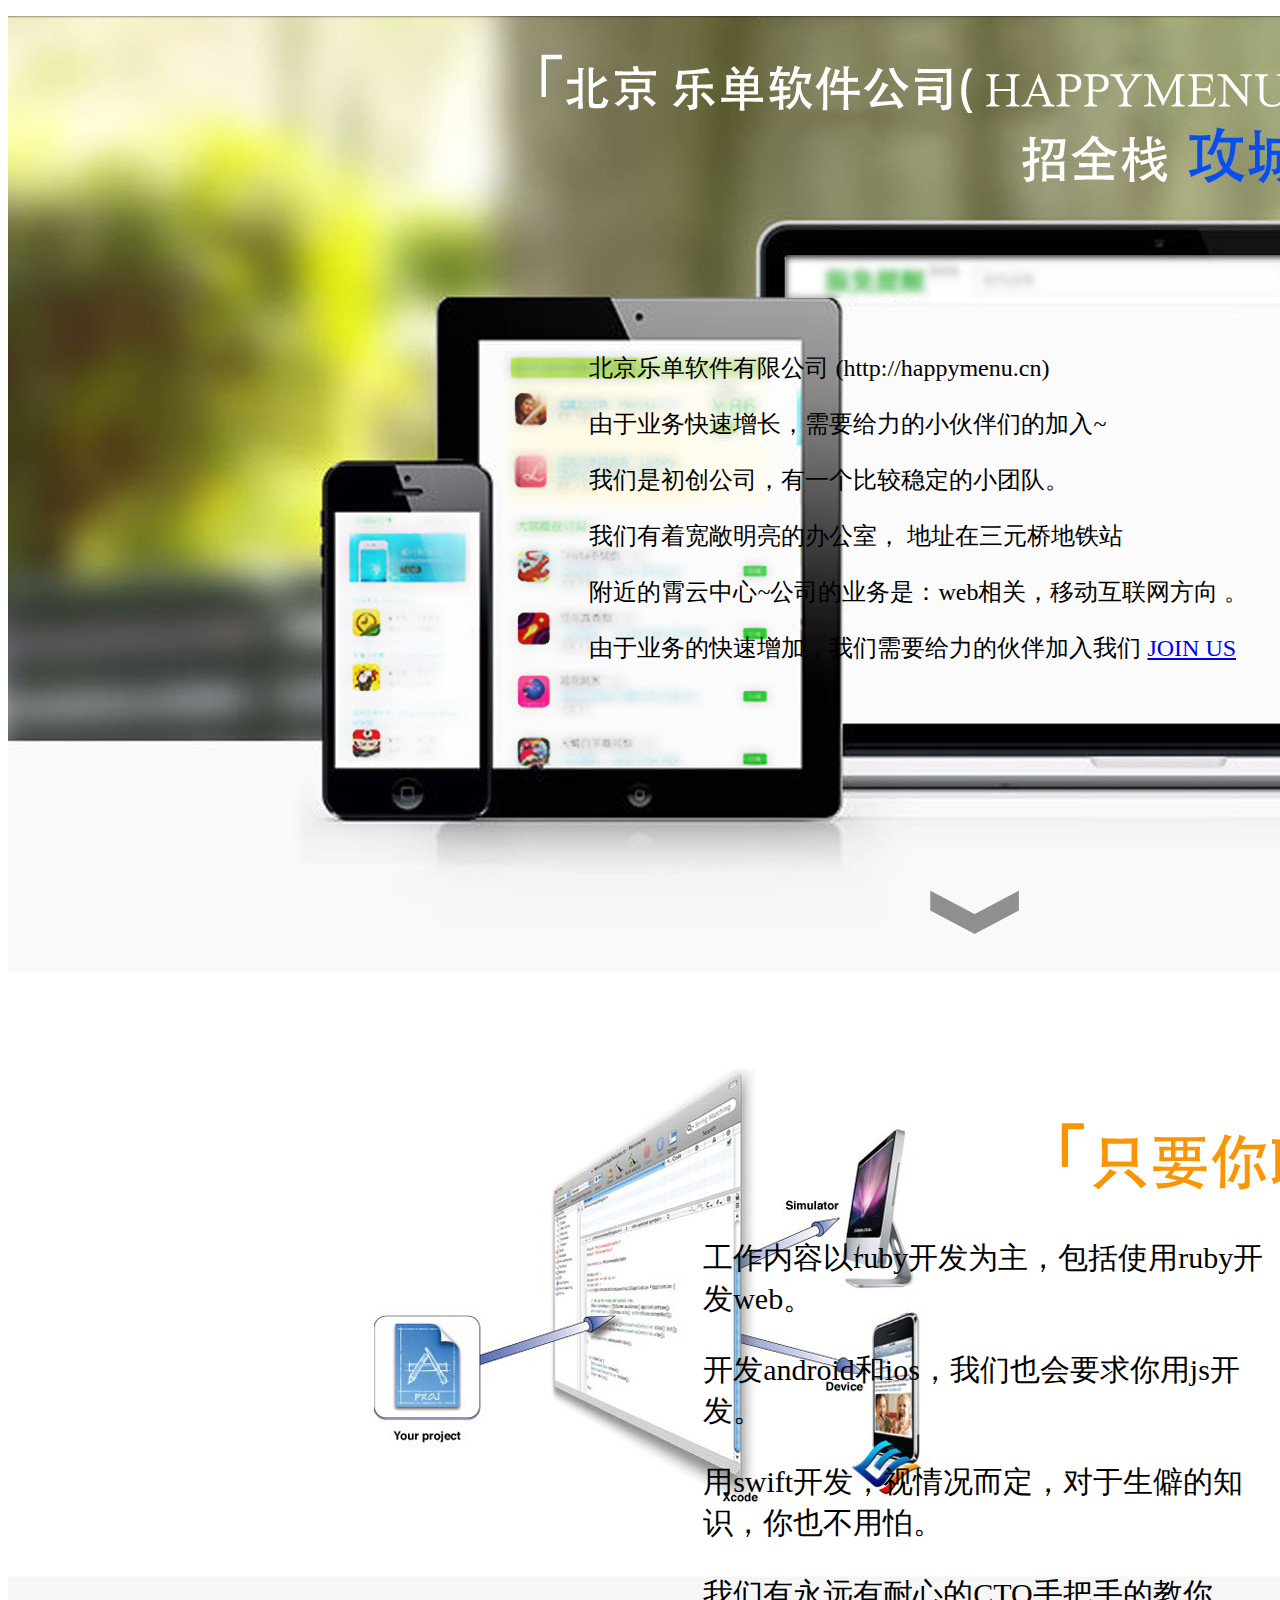
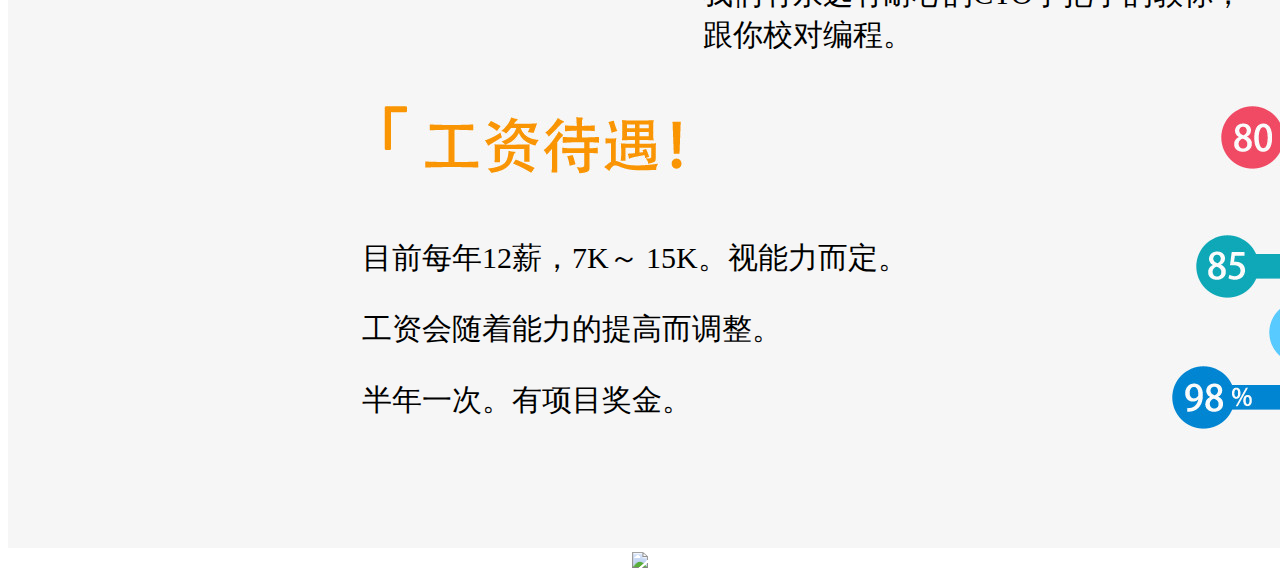
==== index.html @ 673bc85c "新文件:       join_us/README.md 	新文件:       join_us/content.jpg 	新文件:       join_us/footer.jpg 	新文件:   " ====
<!DOCTYPE html>
      <html>
      <head>
      <meta http-equiv="Content-Type" content="text/html; charset=utf-8"/>
      </head>
      <body>
      <div style='text-align: center ;width: 100%;position:relative'>
        <div style="position: absolute; left: 46%; top: 320px; color: black; font-size: 24px; text-align: left";>
          <p>北京乐单软件有限公司 (http://happymenu.cn)</p>
          <p>由于业务快速增长，需要给力的小伙伴们的加入~</p>
          <p>我们是初创公司，有一个比较稳定的小团队。</p>
          <p>我们有着宽敞明亮的办公室， 地址在三元桥地铁站</p>
          <p>附近的霄云中心~公司的业务是：web相关，移动互联网方向 。</p>
          <p>由于业务的快速增加，我们需要给力的伙伴加入我们 <span> <a href="http://happymenu.cn/?f=index/p7">JOIN US</a><span></p>
        </div>
        <div style="position: absolute; left: 55%; top: 1200px; color: black; font-size: 30px; text-align: left;">
          <p>工作内容以ruby开发为主，包括使用ruby开发web。</p>
          <p>开发android和ios，我们也会要求你用js开发。</p>
          <p>用swift开发，视情况而定，对于生僻的知识，你也不用怕。</p>
          <p>我们有永远有耐心的CTO手把手的教你，跟你校对编程。</p>
        </div>
        <div style="position: absolute; left: 28%; top: 1800px; color: black; font-size: 30px; text-align: left;">
          <p>目前每年12薪，7K～ 15K。视能力而定。</p>
          <p>工资会随着能力的提高而调整。</p>
          <p>半年一次。有项目奖金。<p>
        </div>
          <img src="content.jpg"></img>
      </div>
      <div style='text-align: center ;position:relative'>
          <img src="job_list.png"></img>
        </div>
    </body>
    </html>
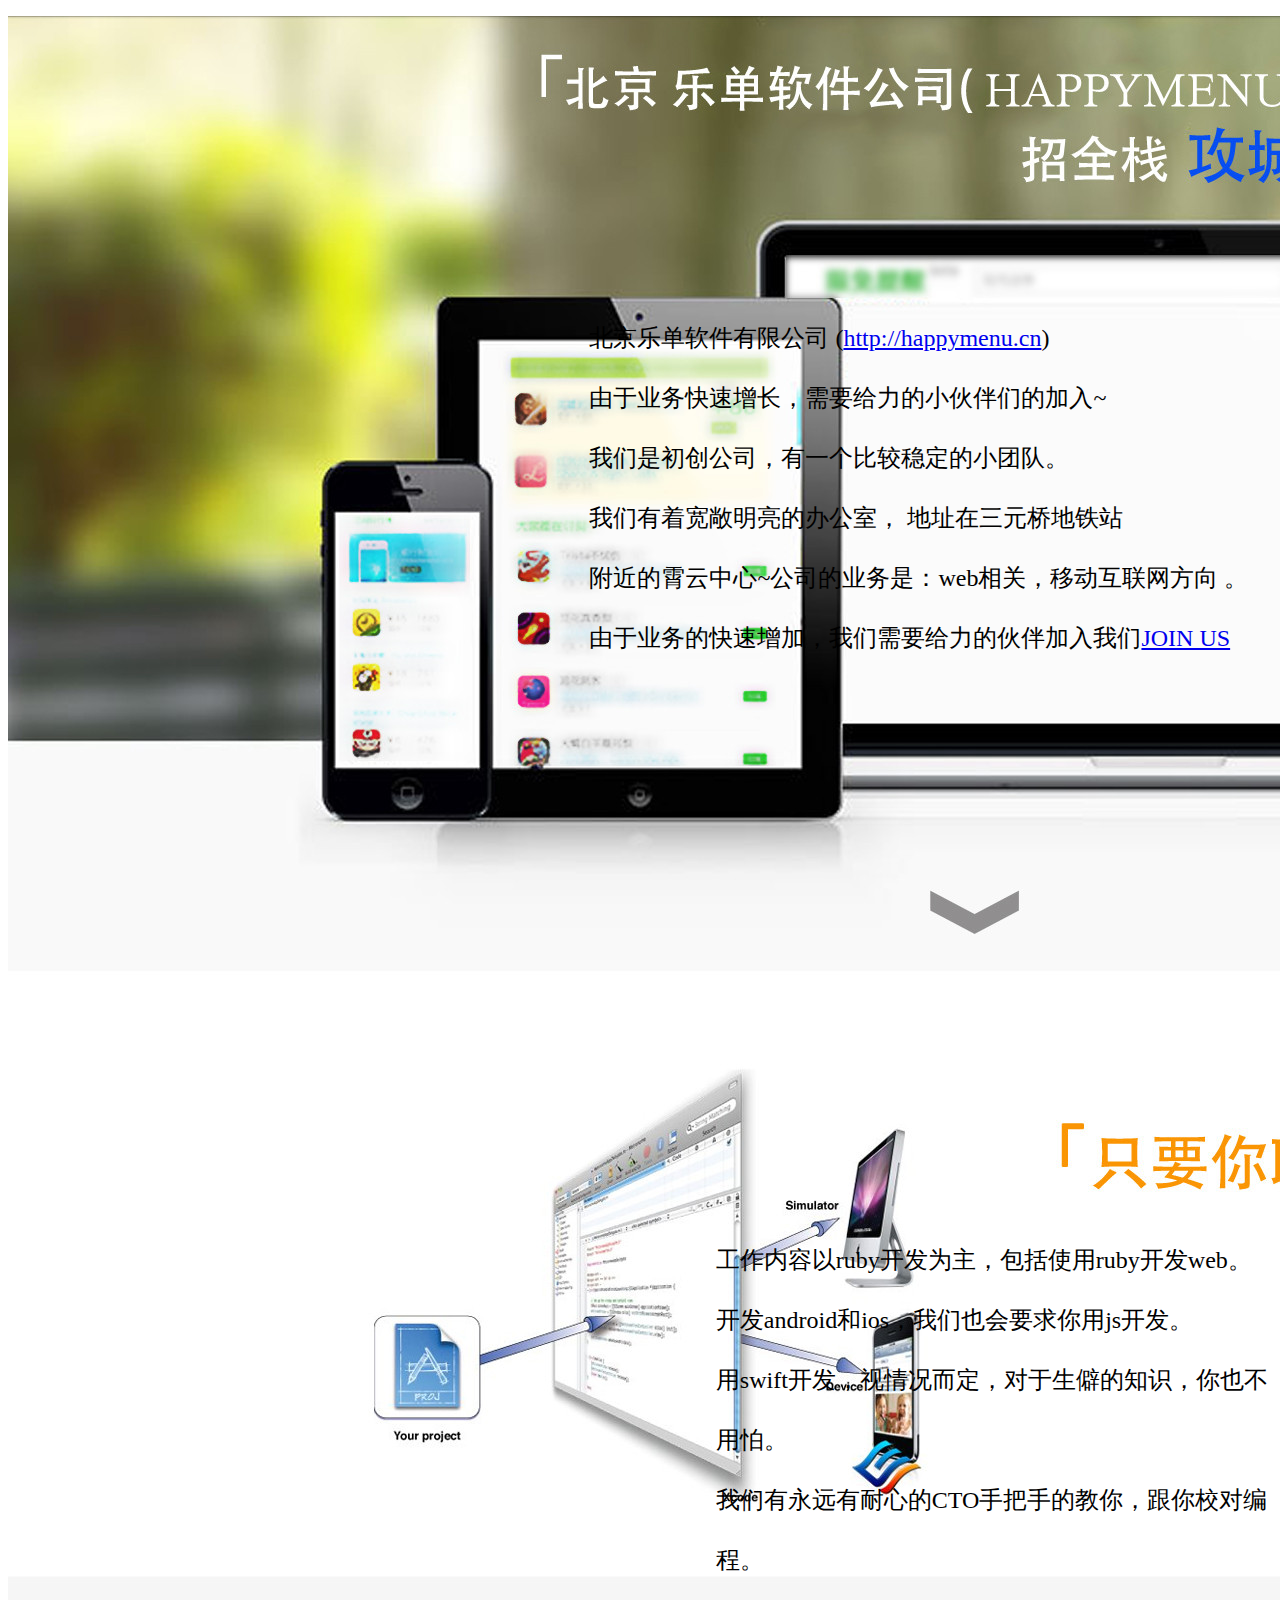
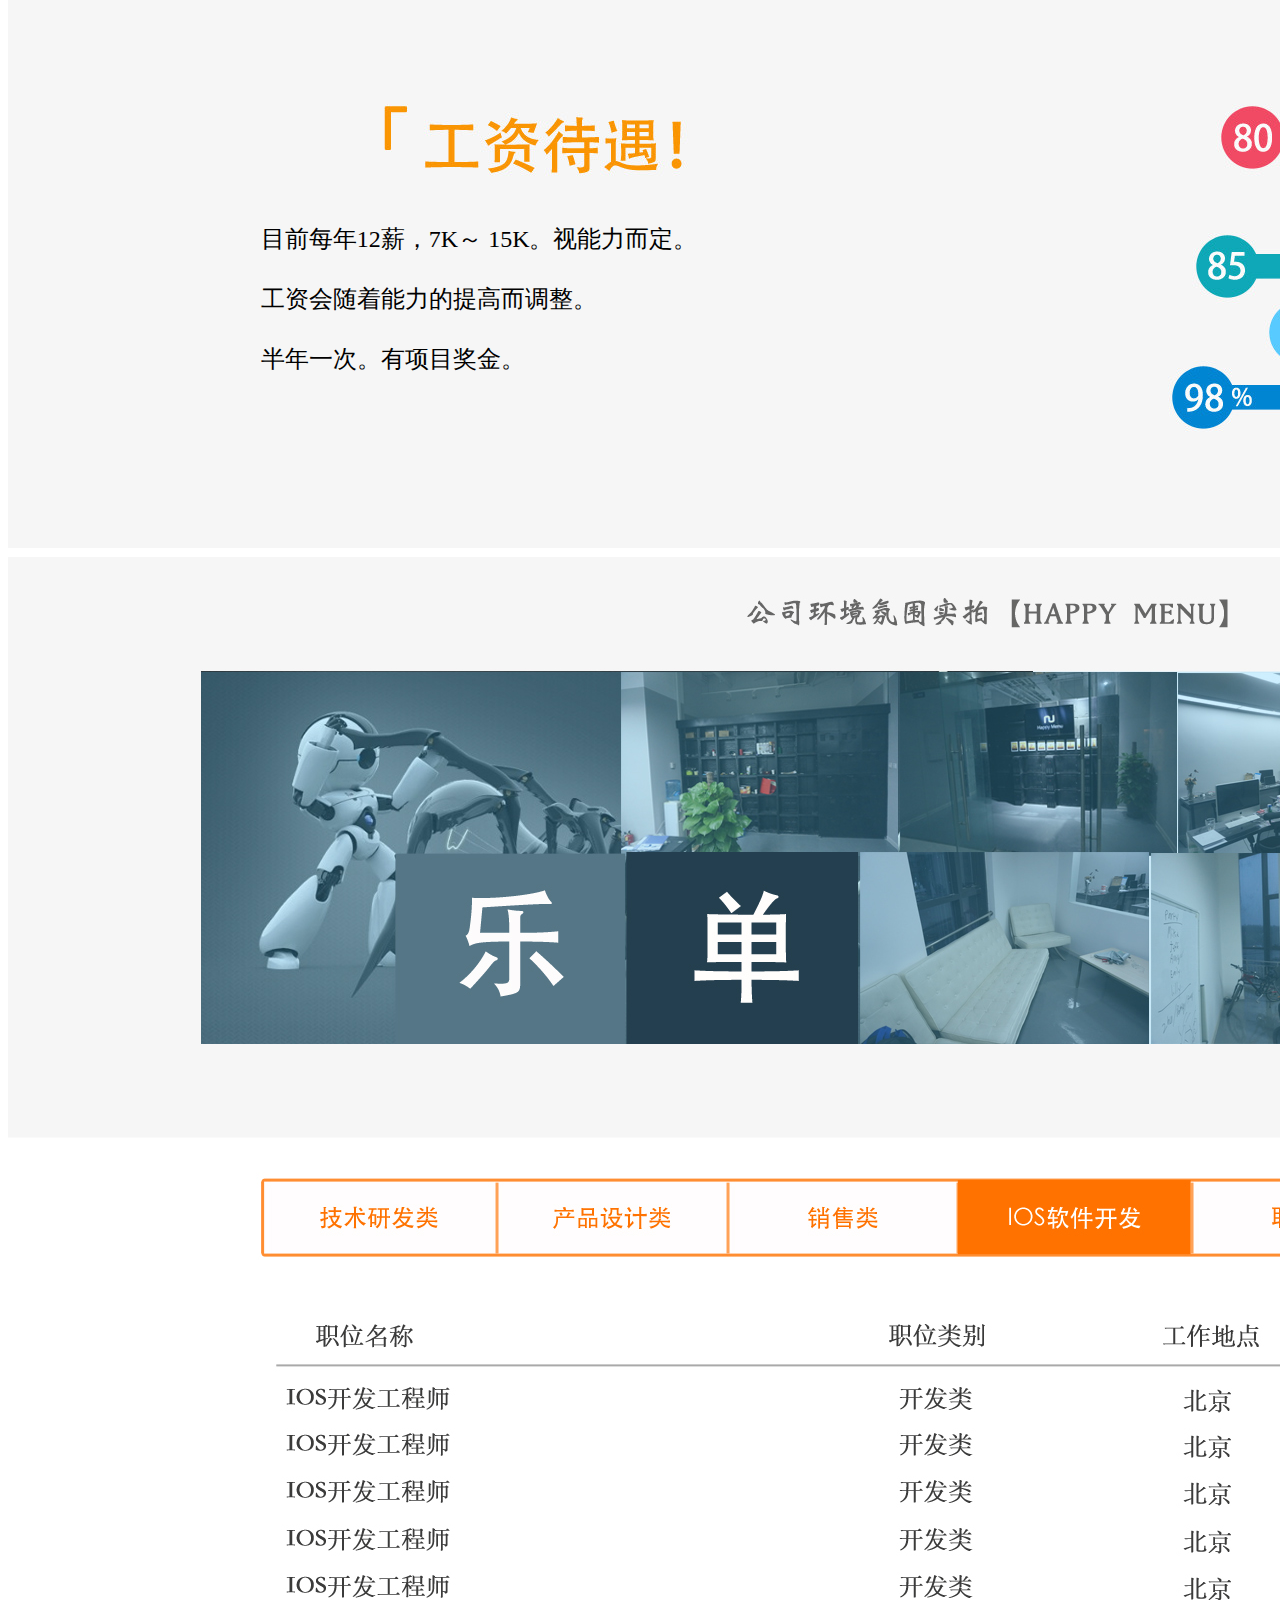
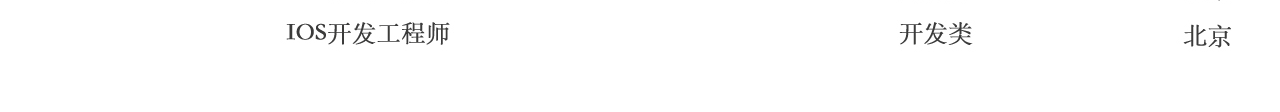
==== commit 64b6195a: "新文件:       README.md 	新文件:       content.jpg 	新文件:       footer.jpg 	新文件:       index.html 	新文件:    " ====
--- a/index.html
+++ b/index.html
@@ -2,27 +2,36 @@
       <html>
       <head>
       <meta http-equiv="Content-Type" content="text/html; charset=utf-8"/>
+      <style>
+         .content div{
+         position: absolute;
+         line-height:60px;
+         text-align: left;
+         color: black;
+         font-size: 24px;
+         }
+      </style>
       </head>
       <body>
-      <div style='text-align: center ;width: 100%;position:relative'>
-        <div style="position: absolute; left: 46%; top: 320px; color: black; font-size: 24px; text-align: left";>
-          <p>北京乐单软件有限公司 (http://happymenu.cn)</p>
-          <p>由于业务快速增长，需要给力的小伙伴们的加入~</p>
-          <p>我们是初创公司，有一个比较稳定的小团队。</p>
-          <p>我们有着宽敞明亮的办公室， 地址在三元桥地铁站</p>
-          <p>附近的霄云中心~公司的业务是：web相关，移动互联网方向 。</p>
-          <p>由于业务的快速增加，我们需要给力的伙伴加入我们 <span> <a href="http://happymenu.cn/?f=index/p7">JOIN US</a><span></p>
+      <div style='text-align: center ;width: 100%;position:relative'class='content'>
+        <div class='content_div'style="left: 46%; top: 14% ;">
+          北京乐单软件有限公司 (<a href="http://happymenu.cn">http://happymenu.cn</a>)</br>
+          由于业务快速增长，需要给力的小伙伴们的加入~</br>
+          我们是初创公司，有一个比较稳定的小团队。</br>
+          我们有着宽敞明亮的办公室， 地址在三元桥地铁站</br>
+          附近的霄云中心~公司的业务是：web相关，移动互联网方向 。</br>
+          由于业务的快速增加，我们需要给力的伙伴加入我们<a href="http://happymenu.cn/?f=index/p7">JOIN US</a></br>
         </div>
-        <div style="position: absolute; left: 55%; top: 1200px; color: black; font-size: 30px; text-align: left;">
-          <p>工作内容以ruby开发为主，包括使用ruby开发web。</p>
-          <p>开发android和ios，我们也会要求你用js开发。</p>
-          <p>用swift开发，视情况而定，对于生僻的知识，你也不用怕。</p>
-          <p>我们有永远有耐心的CTO手把手的教你，跟你校对编程。</p>
+        <div style="left: 56%; top:57%;">
+         工作内容以ruby开发为主，包括使用ruby开发web。</br>
+         开发android和ios，我们也会要求你用js开发。</br>
+         用swift开发，视情况而定，对于生僻的知识，你也不用怕。</br>
+         我们有永远有耐心的CTO手把手的教你，跟你校对编程。</br>
         </div>
-        <div style="position: absolute; left: 28%; top: 1800px; color: black; font-size: 30px; text-align: left;">
-          <p>目前每年12薪，7K～ 15K。视能力而定。</p>
-          <p>工资会随着能力的提高而调整。</p>
-          <p>半年一次。有项目奖金。<p>
+        <div style="left: 20%; top: 84%;">
+         目前每年12薪，7K～ 15K。视能力而定。</br>
+         工资会随着能力的提高而调整。</br>
+         半年一次。有项目奖金。<br>
         </div>
           <img src="content.jpg"></img>
       </div>
